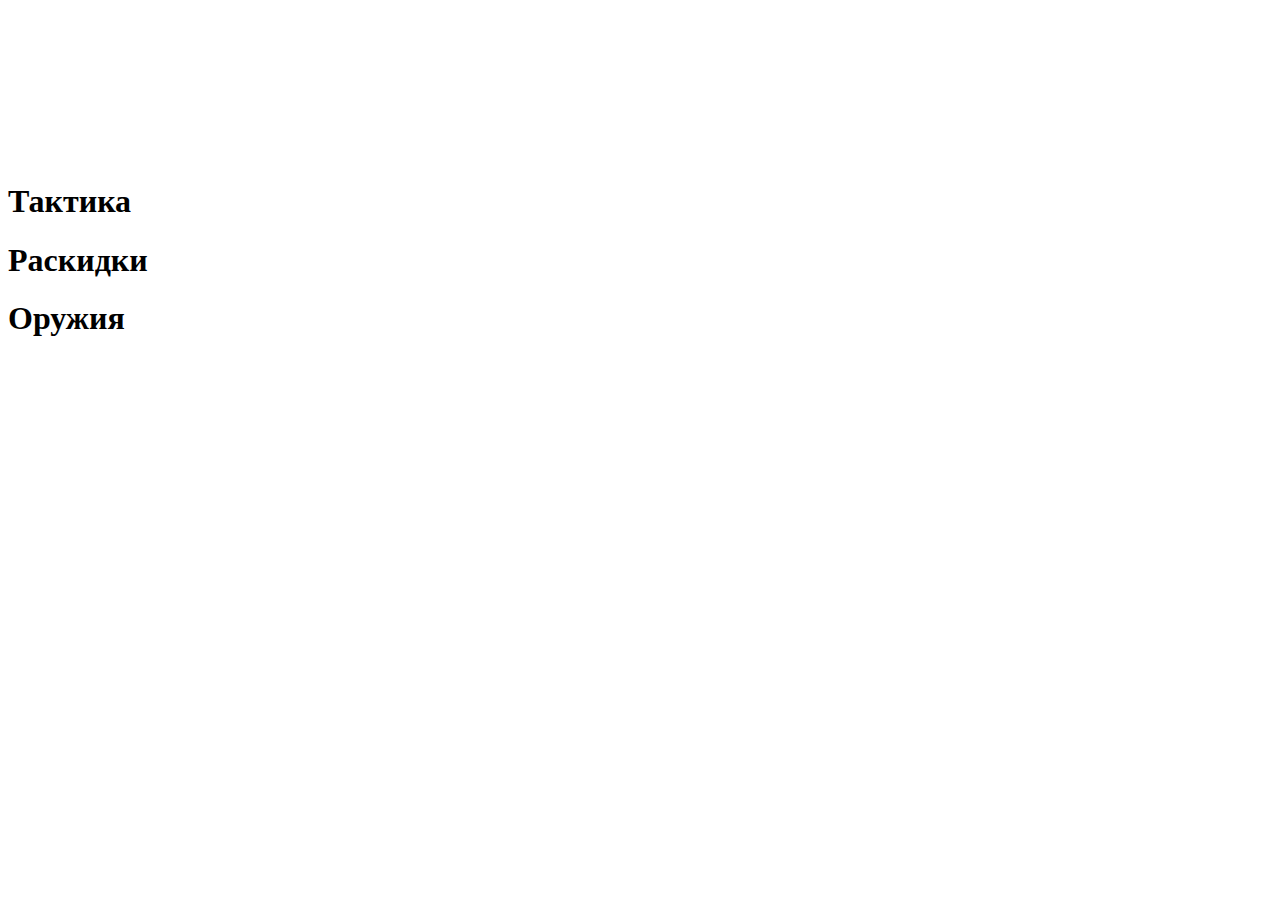
==== index.html @ c690878d "Комментарий" ====
<!DOCTYPE html>
<html lang="ru">
<head>
    <meta charset="UTF-8">
    <meta http-equiv="X-UA-Compatible" content="IE=edge">
    <meta name="viewport" content="width=device-width, initial-scale=1.0">
    <title>CSH - Главная</title>
    <link rel="stylesheet" href="https://razotack.ru/style.css">
    <script async src="https://pagead2.googlesyndication.com/pagead/js/adsbygoogle.js?client=ca-pub-5271270681505274" crossorigin="anonymous"></script>
</head>
<body>
    <video autoplay muted loop id="myVideo">
        <source src="https://drive.google.com/uc?id=1zTzyiYJWI9JRyoWvEePxQqouyfLna7i7" type="video/mp4">
    </video>
    <div class="main-gradient">
        <div class="menu-article-tactical">
            <div class="article-inner-banner">
                <h1>Тактика</h1>
            </div>
        </div>
        
        <div class="menu-article-granades">
            <div class="article-inner-banner">
                <h1>Раскидки</h1>
            </div>
        </div>
        
        <div class="menu-article-weapons">
            <div class="article-inner-banner">
                <h1>Оружия</h1>
            </div>
        </div>
    
    </div>


    <script src="https://razotack.ru/anime.js"></script>
    <script
        src="https://code.jquery.com/jquery-3.6.1.min.js"
        integrity="sha256-o88AwQnZB+VDvE9tvIXrMQaPlFFSUTR+nldQm1LuPXQ="
        crossorigin="anonymous"></script>
    <script src="https://razotack.ru/script.js"></script>
</body>
</html>
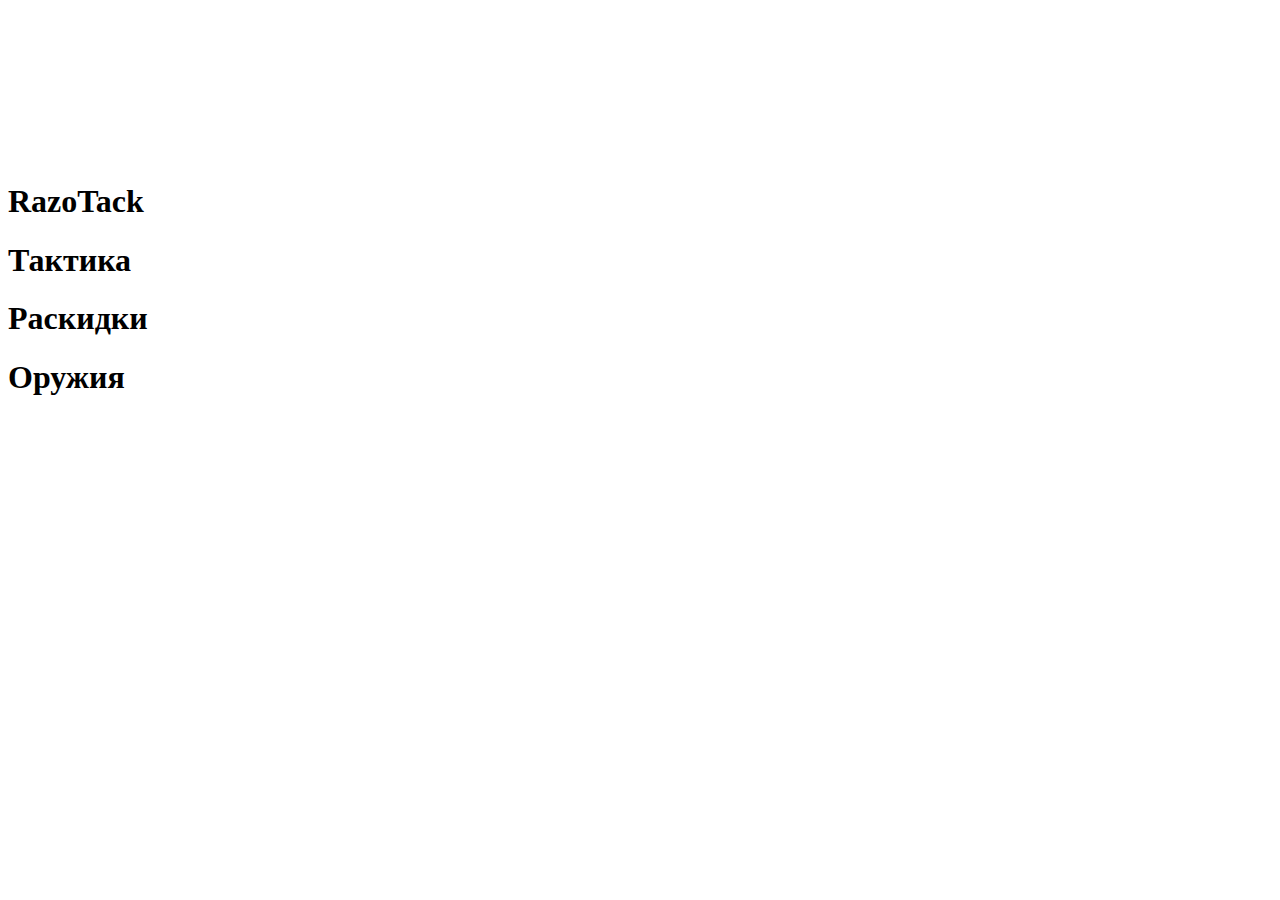
==== commit bd380f9e: "header adding" ====
--- a/index.html
+++ b/index.html
@@ -4,7 +4,7 @@
     <meta charset="UTF-8">
     <meta http-equiv="X-UA-Compatible" content="IE=edge">
     <meta name="viewport" content="width=device-width, initial-scale=1.0">
-    <title>CSH - Главная</title>
+    <title>RazoTack - Выбор карты</title>
     <link rel="stylesheet" href="https://razotack.ru/style.css">
     <script async src="https://pagead2.googlesyndication.com/pagead/js/adsbygoogle.js?client=ca-pub-5271270681505274" crossorigin="anonymous"></script>
 </head>
@@ -12,6 +12,9 @@
     <video autoplay muted loop id="myVideo">
         <source src="https://drive.google.com/uc?id=1zTzyiYJWI9JRyoWvEePxQqouyfLna7i7" type="video/mp4">
     </video>
+    
+    <header><h1>RazoTack</h1></header>
+    
     <div class="main-gradient">
         <div class="menu-article-tactical">
             <div class="article-inner-banner">
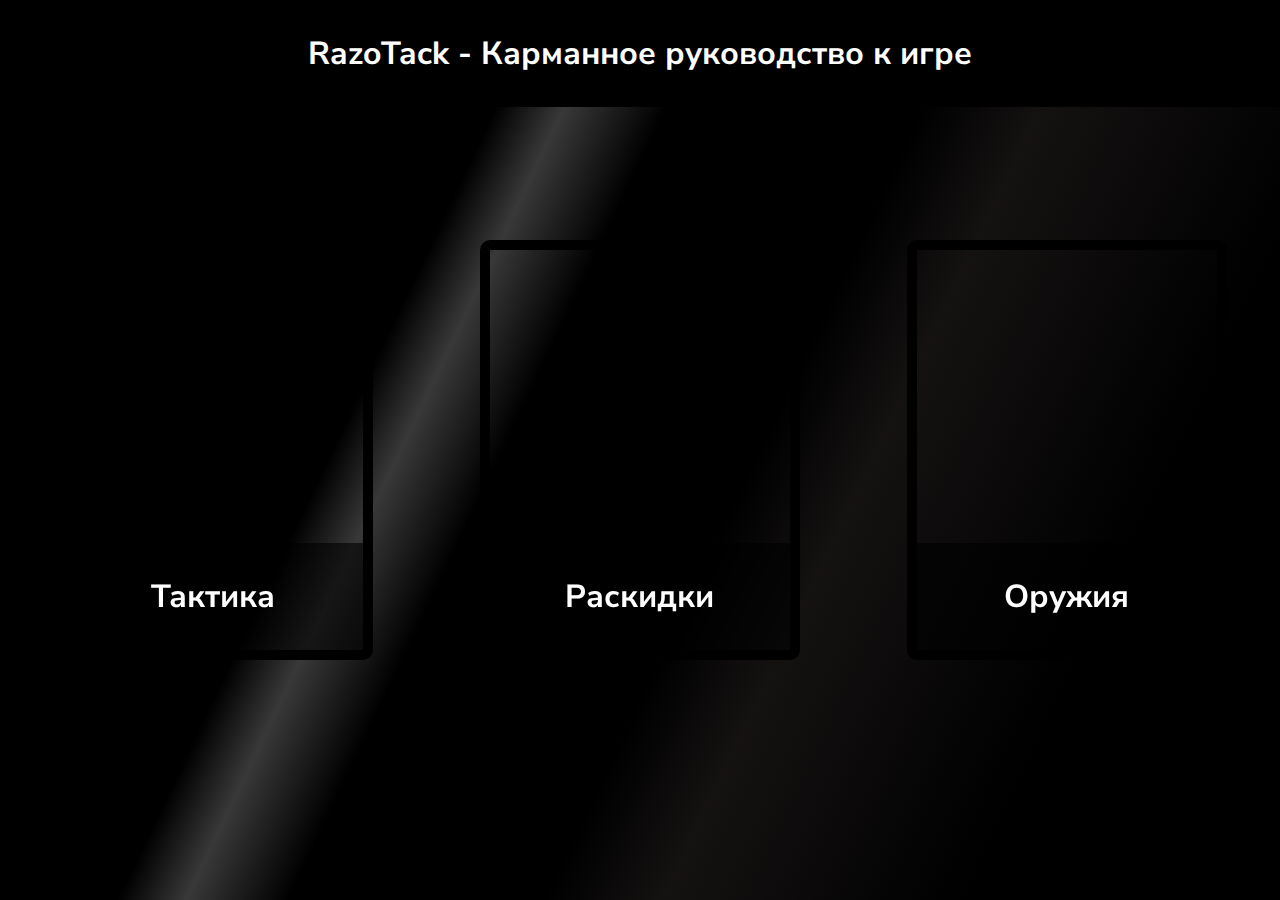
==== commit e22f2ba8: "Ex" ====
--- a/index.html
+++ b/index.html
@@ -5,15 +5,15 @@
     <meta http-equiv="X-UA-Compatible" content="IE=edge">
     <meta name="viewport" content="width=device-width, initial-scale=1.0">
     <title>RazoTack - Выбор карты</title>
-    <link rel="stylesheet" href="https://razotack.ru/style.css">
+    <!-- <link rel="stylesheet" href="http://csgo.razotack.ru/style.css"> -->
+    <link rel="stylesheet" href="style.css"> <!--Local styles -->
+    
     <script async src="https://pagead2.googlesyndication.com/pagead/js/adsbygoogle.js?client=ca-pub-5271270681505274" crossorigin="anonymous"></script>
 </head>
 <body>
     <video autoplay muted loop id="myVideo">
         <source src="https://drive.google.com/uc?id=1zTzyiYJWI9JRyoWvEePxQqouyfLna7i7" type="video/mp4">
     </video>
-    
-    <header><h1>RazoTack</h1></header>
     
     <div class="main-gradient">
         <div class="menu-article-tactical">
@@ -33,15 +33,22 @@
                 <h1>Оружия</h1>
             </div>
         </div>
-    
+
+        <header><h1 class="title">RazoTack - Карманное руководство к игре</h1></header>
     </div>
 
 
-    <script src="https://razotack.ru/anime.js"></script>
+    <script src="http://csgo.razotack.ru//anime.js"></script>
+    
+    
+    <script src="/anime.js"></script> <!-- Local scripts -->
+    
     <script
         src="https://code.jquery.com/jquery-3.6.1.min.js"
         integrity="sha256-o88AwQnZB+VDvE9tvIXrMQaPlFFSUTR+nldQm1LuPXQ="
         crossorigin="anonymous"></script>
-    <script src="https://razotack.ru/script.js"></script>
-</body>
+    
+        <script src="http://csgo.razotack.ru//script.js"></script>
+        <script src="/script.js"></script> <!-- Local scripts -->
+    </body>
 </html>
--- a/style.css
+++ b/style.css
@@ -0,0 +1,97 @@
+@import url('https://fonts.googleapis.com/css2?family=Nunito+Sans:wght@700&display=swap');
+
+body {
+    margin: 0;
+    padding: 0;
+    font-family: 'Nunito Sans', sans-serif;
+    background: #000;
+}
+
+header {
+    z-index: 1;
+    position: fixed;
+    top: 0;
+    width: 100%;
+    background-color: #000;
+    color: white;
+    display: flex;
+    justify-content: center;
+
+}
+
+.main-gradient{
+    position: fixed;
+    z-index: 1;
+    display: flex;
+    justify-content: space-around;
+    align-items: center;
+    width: 100vw;
+    height: 100vh;
+    background: linear-gradient(115.52deg, #000000 0%, rgba(0, 0, 0, 0.954911) 32%, rgba(60, 60, 60, 0.942278) 36%, rgba(0, 0, 0, 0.92673) 42%, rgba(0, 0, 0, 0.833333) 56.9%, rgba(31, 26, 26, 0.67) 63.86%, rgba(0, 0, 0, 0.39) 81.5%, rgba(0, 0, 0, 0) 123.15%);
+}
+
+#myVideo {
+    z-index: 0;
+    position: fixed;
+    right: 0;
+    bottom: 0;
+    min-width: 100%;
+    min-height: 100%;
+}
+
+
+.menu-article-tactical{
+    display: flex;
+    flex-direction: column;
+    justify-content: end;
+    width: 300px;
+    height: 400px;
+    background: rgb(252, 0, 0);
+    border-radius: 10px;
+    border: 10px solid rgb(0, 0, 0);
+    color: white;
+    background: url(https://steamuserimages-a.akamaihd.net/ugc/48738088253768367/9C07FC165347C95467DBEB38AAD26E7D80F29964/);
+    background-size: cover;
+    background-position: -100px;
+}
+
+.menu-article-weapons{
+    display: flex;
+    flex-direction: column;
+    justify-content: end;
+    width: 300px;
+    height: 400px;
+    background: rgb(252, 0, 0);
+    border-radius: 10px;
+    border: 10px solid rgb(0, 0, 0);
+    color: white;
+    background: url(https://cdn.discordapp.com/attachments/1010959692450770994/1046135208245743658/image.png);
+    background-size: cover;
+    background-position: -150px;
+}
+
+.menu-article-granades{
+    display: flex;
+    flex-direction: column;
+    justify-content: end;
+    width: 300px;
+    height: 400px;
+    background: rgba(255, 0, 0, 0.614);
+    border-radius: 10px;
+    border: 10px solid rgb(0, 0, 0);
+    background: url(https://cdn.discordapp.com/attachments/1045783386192629822/1046132216218009600/grenade.png);
+    background-size: cover;
+    background-position: -110px;
+    color: white;
+}
+
+
+.article-inner-banner{
+    text-align: center;
+    background: rgba(0, 0, 0, 0.6);
+}
+
+h1 {
+    margin: 1em;
+    transition: 0.5s;
+}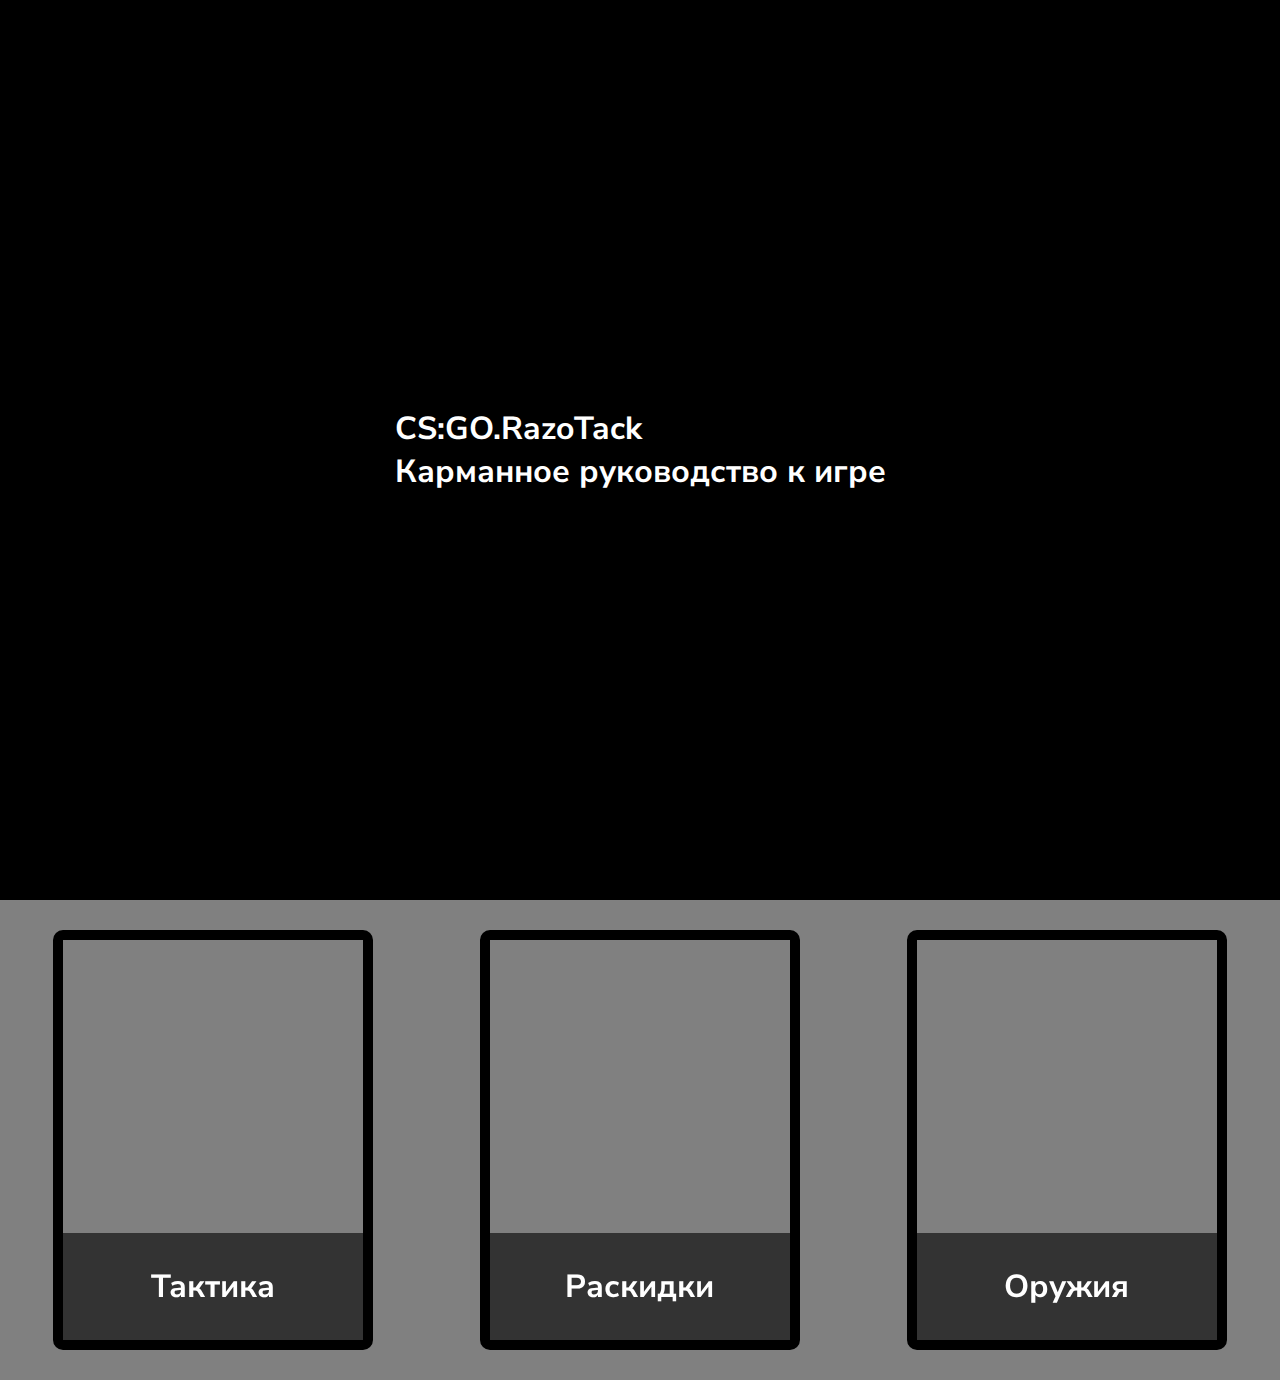
==== commit 1b43ce38: "up button added" ====
--- a/index.html
+++ b/index.html
@@ -5,18 +5,19 @@
     <meta http-equiv="X-UA-Compatible" content="IE=edge">
     <meta name="viewport" content="width=device-width, initial-scale=1.0">
     <title>RazoTack - Выбор карты</title>
-    <!-- <link rel="stylesheet" href="http://csgo.razotack.ru/style.css"> -->
-    <link rel="stylesheet" href="style.css"> <!--Local styles -->
-    
-    <script async src="https://pagead2.googlesyndication.com/pagead/js/adsbygoogle.js?client=ca-pub-5271270681505274" crossorigin="anonymous"></script>
+    <link rel="stylesheet" href="style.css">
 </head>
 <body>
-    <video autoplay muted loop id="myVideo">
+    <video autoplay muted loop class="myVideo">
         <source src="https://drive.google.com/uc?id=1zTzyiYJWI9JRyoWvEePxQqouyfLna7i7" type="video/mp4">
     </video>
+    <header><h1 class="title">CS:GO.RazoTack <br> Карманное руководство к игре</h1></header>
     
-    <div class="main-gradient">
-        <div class="menu-article-tactical">
+    <a href="#up" class="up-button"><img src="/lib/up-button.svg" alt=""></a>
+
+    <div class="main-gradient">    
+        
+        <div class="menu-article-tactical" id="up">
             <div class="article-inner-banner">
                 <h1>Тактика</h1>
             </div>
@@ -34,13 +35,9 @@
             </div>
         </div>
 
-        <header><h1 class="title">RazoTack - Карманное руководство к игре</h1></header>
+        
     </div>
-
-
-    <script src="http://csgo.razotack.ru//anime.js"></script>
-    
-    
+      
     <script src="/anime.js"></script> <!-- Local scripts -->
     
     <script
@@ -48,7 +45,6 @@
         integrity="sha256-o88AwQnZB+VDvE9tvIXrMQaPlFFSUTR+nldQm1LuPXQ="
         crossorigin="anonymous"></script>
     
-        <script src="http://csgo.razotack.ru//script.js"></script>
         <script src="/script.js"></script> <!-- Local scripts -->
     </body>
 </html>
--- a/style.css
+++ b/style.css
@@ -4,49 +4,63 @@
     margin: 0;
     padding: 0;
     font-family: 'Nunito Sans', sans-serif;
-    background: #000;
+    background: gray;
 }
 
 header {
-    z-index: 1;
-    position: fixed;
+    z-index: 2;
+    position: sticky;
     top: 0;
+    left: 0;
     width: 100%;
+    height: 100vh;
     background-color: #000;
     color: white;
     display: flex;
     justify-content: center;
+    align-items: center;
+    transition: 1s;
+    
+}
 
+.up-button {
+    cursor: pointer;
+    visibility: hidden;
+    position: fixed;
+    bottom: 10px;
+    right: 10px;
+    z-index: 2;
+    width: 10vw;
 }
 
 .main-gradient{
-    position: fixed;
-    z-index: 1;
     display: flex;
+    flex-wrap: wrap;
     justify-content: space-around;
     align-items: center;
-    width: 100vw;
-    height: 100vh;
-    background: linear-gradient(115.52deg, #000000 0%, rgba(0, 0, 0, 0.954911) 32%, rgba(60, 60, 60, 0.942278) 36%, rgba(0, 0, 0, 0.92673) 42%, rgba(0, 0, 0, 0.833333) 56.9%, rgba(31, 26, 26, 0.67) 63.86%, rgba(0, 0, 0, 0.39) 81.5%, rgba(0, 0, 0, 0) 123.15%);
+    width: 100%;
+    height: 100%;
 }
 
-#myVideo {
+.myVideo {
     z-index: 0;
     position: fixed;
-    right: 0;
-    bottom: 0;
+    top: 0;
+    left: 0;
     min-width: 100%;
     min-height: 100%;
 }
 
 
 .menu-article-tactical{
+    cursor: pointer;
+    margin: 30px;
+    z-index: 1;
     display: flex;
     flex-direction: column;
     justify-content: end;
     width: 300px;
     height: 400px;
-    background: rgb(252, 0, 0);
     border-radius: 10px;
     border: 10px solid rgb(0, 0, 0);
     color: white;
@@ -56,12 +70,14 @@
 }
 
 .menu-article-weapons{
+    cursor: pointer;
+    margin: 30px;
+    z-index: 1;
     display: flex;
     flex-direction: column;
     justify-content: end;
     width: 300px;
     height: 400px;
-    background: rgb(252, 0, 0);
     border-radius: 10px;
     border: 10px solid rgb(0, 0, 0);
     color: white;
@@ -71,12 +87,14 @@
 }
 
 .menu-article-granades{
+    cursor: pointer;
+    margin: 30px;
+    z-index: 1;
     display: flex;
     flex-direction: column;
     justify-content: end;
     width: 300px;
     height: 400px;
-    background: rgba(255, 0, 0, 0.614);
     border-radius: 10px;
     border: 10px solid rgb(0, 0, 0);
     background: url(https://cdn.discordapp.com/attachments/1045783386192629822/1046132216218009600/grenade.png);
@@ -94,4 +112,8 @@
 h1 {
     margin: 1em;
     transition: 0.5s;
+}
+
+header h1 {
+    margin: 0;
 }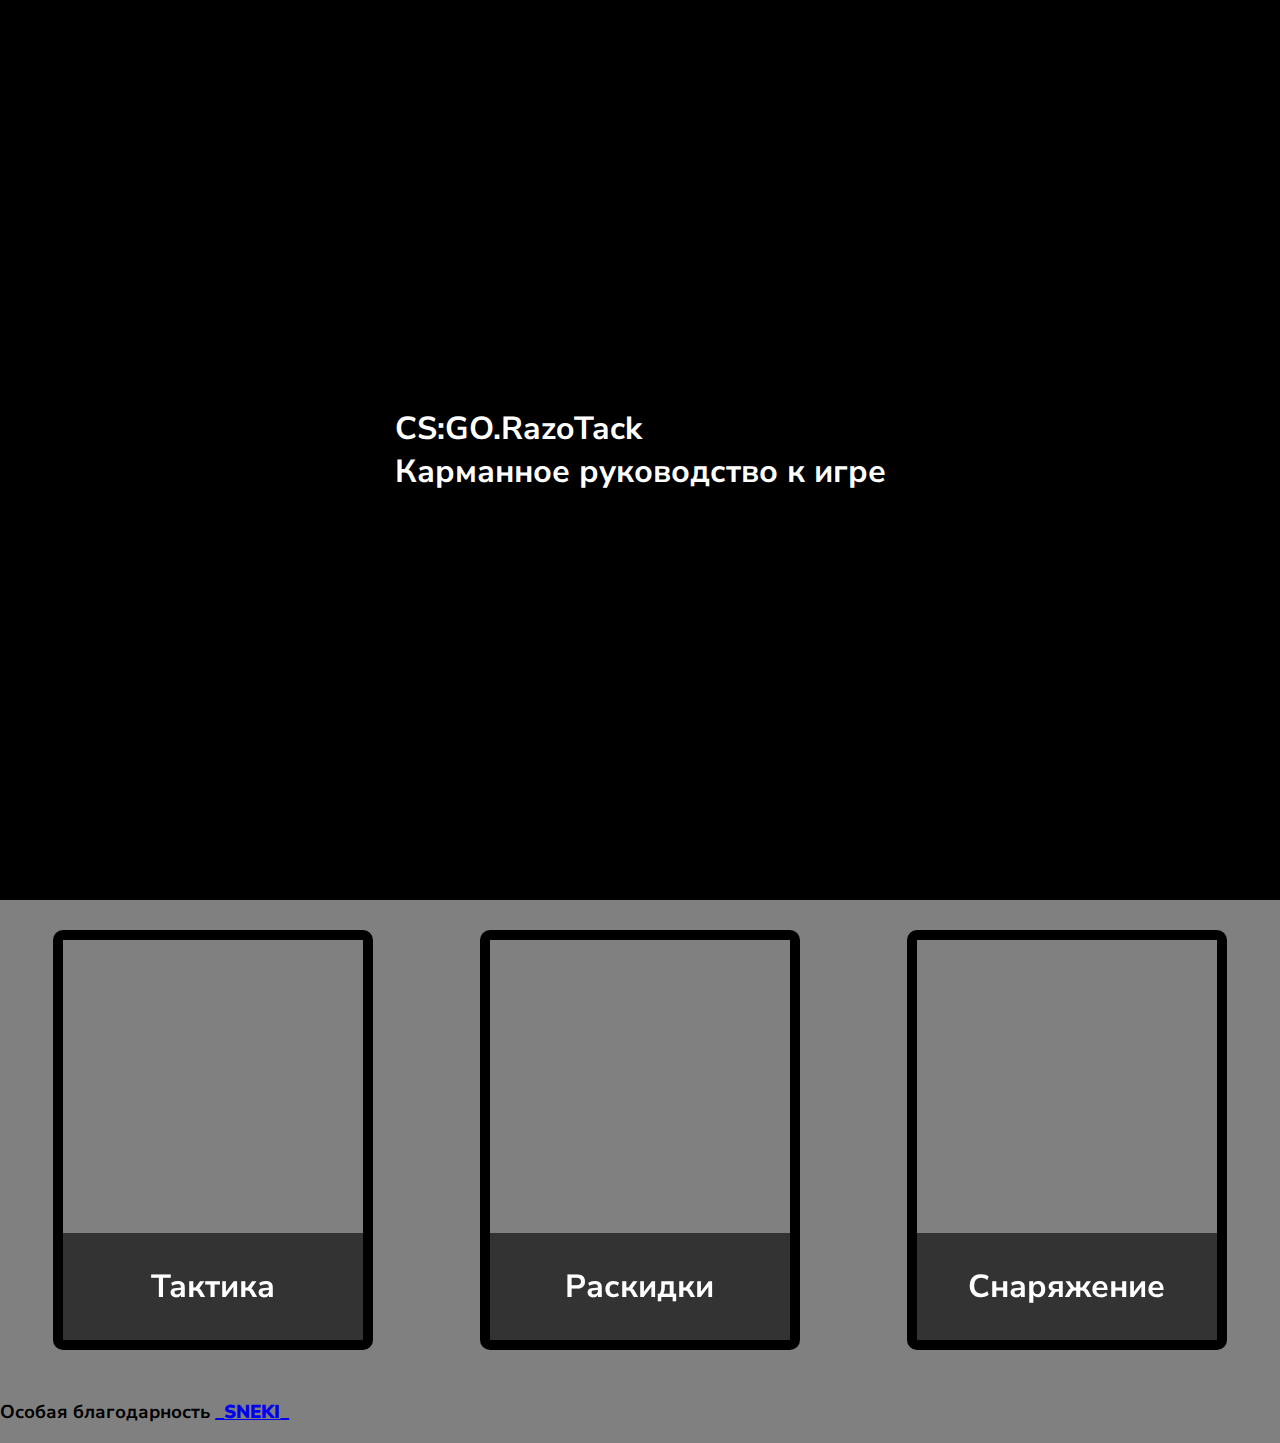
==== commit 6827634f: "da" ====
--- a/index.html
+++ b/index.html
@@ -4,8 +4,10 @@
     <meta charset="UTF-8">
     <meta http-equiv="X-UA-Compatible" content="IE=edge">
     <meta name="viewport" content="width=device-width, initial-scale=1.0">
-    <title>RazoTack - Выбор карты</title>
+    <title>RazoTack | Полный гайдбук по игре</title>
+    <link rel="stylesheet" href="main-style.css">
     <link rel="stylesheet" href="style.css">
+    <link rel="shortcut icon" href="/lib/logo.png" type="image/png">
 </head>
 <body>
     <video autoplay muted loop class="myVideo">
@@ -18,33 +20,34 @@
     <div class="main-gradient">    
         
         <div class="menu-article-tactical" id="up">
-            <div class="article-inner-banner">
+            <div class="menu-article-banner">
                 <h1>Тактика</h1>
             </div>
         </div>
         
         <div class="menu-article-granades">
-            <div class="article-inner-banner">
+            <div class="menu-article-banner">
                 <h1>Раскидки</h1>
             </div>
         </div>
         
         <div class="menu-article-weapons">
-            <div class="article-inner-banner">
-                <h1>Оружия</h1>
+            <div class="menu-article-banner">
+                <h1>Снаряжение</h1>
             </div>
         </div>
 
         
     </div>
-      
-    <script src="/anime.js"></script> <!-- Local scripts -->
     
+    <footer><h3>Особая благодарность <b><a href="https://steamcommunity.com/profiles/76561198871495544">_SNEKI_</a></b></h3></footer>
+
+    <script src="/anime.js"></script>
     <script
         src="https://code.jquery.com/jquery-3.6.1.min.js"
         integrity="sha256-o88AwQnZB+VDvE9tvIXrMQaPlFFSUTR+nldQm1LuPXQ="
         crossorigin="anonymous"></script>
     
-        <script src="/script.js"></script> <!-- Local scripts -->
+        <script src="/script.js"></script>
     </body>
 </html>
--- a/main-style.css
+++ b/main-style.css
@@ -0,0 +1,85 @@
+body {
+    margin: 0;
+    padding: 0;
+    font-family: 'Oswald-Bold', sans-serif;
+    src: url(/fonts/oswald/Oswald-VariableFont_wght.ttf);
+    background: rgb(31, 31, 31);
+    transition: 1s;
+}
+
+h1 {
+    margin: 1em;
+    transition: 0.5s;
+}
+
+header h1 {
+    margin: 0;
+    cursor: pointer;
+}
+
+header {
+    z-index: 2;
+    position: sticky;
+    top: 0;
+    left: 0;
+    width: 100%;
+    height: 100vh;
+    background-color: rgb(25, 25, 25);
+    color: white;
+    display: flex;
+    justify-content: center;
+    align-items: center;
+    transition: 1s;
+    
+}
+
+section {
+    display: flex;
+    justify-content: space-around;
+    align-items:stretch;
+    flex-wrap: wrap;
+    background-size: cover;
+    background-position: center;
+    background-repeat: no-repeat;
+    background-attachment: fixed;
+}
+
+.up-button {
+    cursor: pointer;
+    visibility: hidden;
+    position: fixed;
+    bottom: 10px;
+    right: 10px;
+    z-index: 2;
+    width: 100px;
+}
+
+.separator {
+    display: flex;
+    background: rgb(25, 25, 25);
+    justify-content: center;
+    align-items: center;
+    height: 5em;
+    color: white;
+}
+
+.menu-article{
+    z-index: 1;
+    cursor: pointer;
+    display: flex;
+    flex-direction: column;
+    justify-content: end;
+    width: 300px;
+    height: 400px;
+    border-radius: 10px;
+    border: 10px solid rgb(25, 25, 25);
+    color: white;
+    background: url(https://steamuserimages-a.akamaihd.net/ugc/48738088253768367/9C07FC165347C95467DBEB38AAD26E7D80F29964/);
+    background-size: cover;
+    margin: 30px;
+}
+
+.menu-article-banner{
+    text-align: center;
+    background: rgba(0, 0, 0, 0.6);
+}
